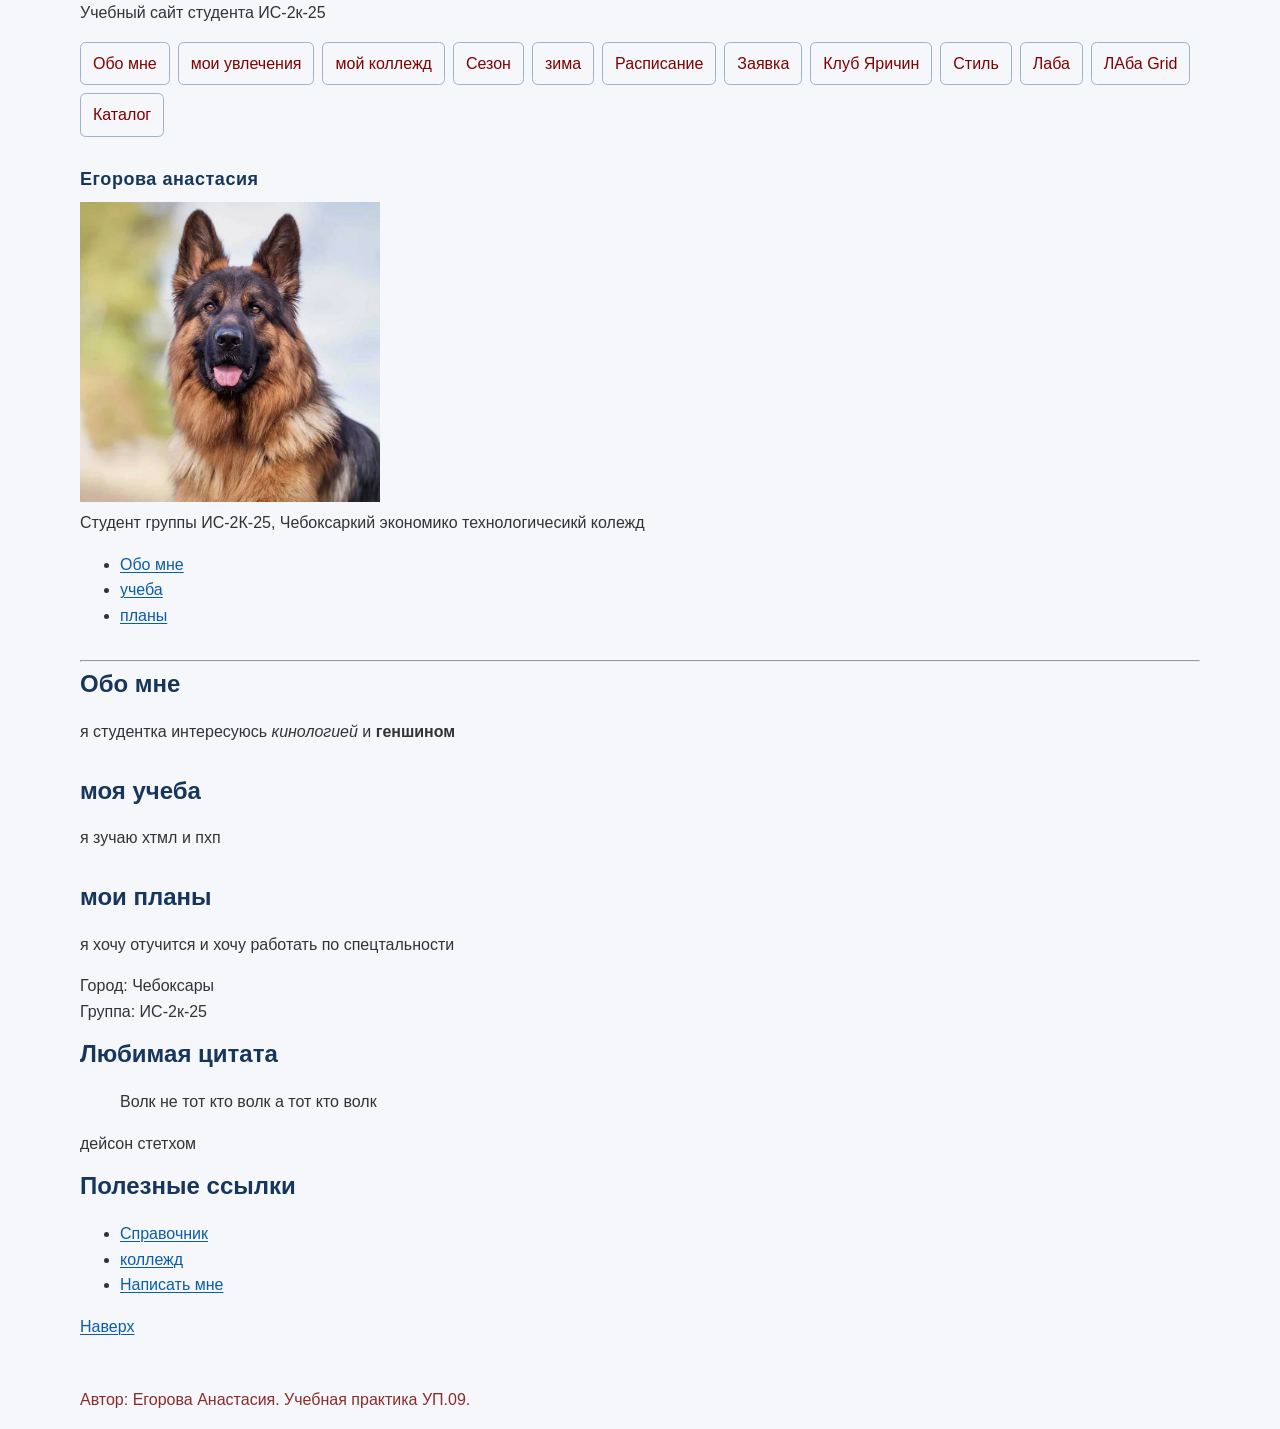
==== about-me/index.html @ d0f6e25e "16 пара" ====
<!DOCTYPE html>
<html lang="ru">
  <head>
    <meta charset="UTF-8" />
    <meta name="viewport" content="width=device-width, initial-scale=1.0" />
    <title>Обо мне - Егорова анастасия</title>
  </head>
  <body>
    <header>
      <p>Учебный сайт студента ИС-2к-25</p>
      <nav aria-label="Главное меню" class="main-nav">
        <ul>
          <li><a href="index.html">Обо мне</a></li>
          <li><a href="hoddy.html">мои увлечения</a></li>
          <li><a href="colleg.html">мой коллежд</a></li>
          <li><a href="season.html">Сезон</a></li>
          <li><a href="samost.html">зима</a></li>
          <li><a href="schedule.html">Расписание</a></li>
          <li><a href="application.html">Заявка</a></li>
          <li><a href="club.html">Клуб Яричин</a></li>
          <li><a href="styles-chek.html">Стиль</a></li>
          <li><a href="flex-lab.html">Лаба</a></li>
          <li><a href="grid-lab.html">ЛАба Grid</a></li>
          <li><a href="catalog.html">Каталог</a></li>
        </ul>
      </nav>
      <link rel="stylesheet" href="style.css">
    </header>

    <main>
      <h1 id="top" class="lead">Егорова анастасия</h1>
      <img
        src="photo/ава.webp"
        alt="Фотография: егорова анастасия"
        width="300"
      />
      <p>
        Студент группы ИС-2К-25, Чебоксаркий экономико технологичесикй колежд
      </p>
      <ul>
        <li><a href="#about">Обо мне</a></li>
        <li><a href="#study">учеба</a></li>
        <li><a href="#plans">планы</a></li>
      </ul>
      <section aria-labelledby="about">
        <hr />
        <h2 id="about">Обо мне</h2>
        <p>
          я студентка интересуюсь <em>кинологией</em> и
          <strong>геншином</strong>
        </p>
      </section>
      <section aria-labelledby="about">
        <h2 id="study">моя учеба</h2>
        <p>я зучаю хтмл и пхп</p>
      </section>

      <h2 id="plans">мои планы</h2>
      <p>я хочу отучится и хочу работать по спецтальности</p>
      <p>Город: Чебоксары<br />Группа: ИС-2к-25</p>
      <h2>Любимая цитата</h2>

      <blockquote>
        <p>Волк не тот кто волк а тот кто волк</p>
      </blockquote>
      <p>дейсон стетхом</p>
      <h2>Полезные ссылки</h2>
      <ul>
        <li>
          <a
            href="https://htmlacademy.ru/ai-frontender-first-agent?utm_source=yandex&utm_medium=cpa&utm_campaign=master_ai_front2_2611&utm_term=---autotargeting&etext=2202.9c-s4H9U09dSX18_PwckkychxpvbhJExfMt5j_cWwxRna2tmYWZkbHdnbmN0dGRh.9e3c19bdcd0c89bcad79593ec87a0ec801678f2a&yclid=399702671406399487"
            target="_blank"
            >Справочник</a
          >
        </li>
        <li>
          <a
            href="https://chetk.info/studentam/raspisaniya/?ysclid=mwvsa35b4y417512192"
            target="_blank"
            >коллежд</a
          >
        </li>
        <li><a href="temiko.udzumaki1010@gmail.com">Написать мне</a></li>
      </ul>
      <p><a href="#top">Наверх</a></p>
    </main>

    <footer class="page-footer">
      <p>Автор: Егорова Анастасия. Учебная практика УП.09.</p>
    </footer>
  </body>
</html>
---- about-me/style.css ----
/* Палитра: 
фон #f5f7fa, 
текст #243142, 
заголовки #17365d, 
ссылки #0b5cab, 
акцент #8a2c2c */ 

html{
    font-size: 16px;
}

body{
    font-family: Arial, Helvetica, sans-serif;
    font-size: 1rem;
    line-height: 1.6;
    color: #243142;
    background-color: #f5f7fa;
    margin: 0;
}

header, main, footer {
    width: min(100% - 2rem, 70rem);
    margin-inline: auto;
}

main {
    padding-block: 2rem;
}

section {
    margin-block: 2rem;
}

h1, h2, h3, p, ul, ol, figure{
    margin-top: 0;
}

h1 {
    font-size: 2rem;
    line-height: 1.2;
    color: #17365d;
}

h2{
    font-size: 1.5rem;
    line-height: 1.2;
    color: #17365d
}

p, li {
    max-width: 70ch;
    color: #333333;
}

.site-note {
    font-style: italic;
}

#top {
    letter-spacing: 0.03em;
}

nav a {
    color: #0b5cab;
}

nav a:hover{
    color: #8a2c2c;
}

main.nav a {
    color: #0b5cab;
}

.page-footer{
    color: #8a2c2c;
    min-width: 0.9rem;
}

.page-footer p {
    color: #8a2c2c;
}

.external-link {
    color: #2c8a4b;
}

a {
    color: #0b5cab;
    text-decoration-thickness: 0.08em;
    text-underline-offset: 0.15em;
}

a:visited{ color: #5c3f8c;}
a:hover{ 
    color: #8a2c2c; 
    background-color: #e1edf5;
}
a:focus-visible {
    outline: 3px solid #d08a00;
    outline-offset: 3px;
}

.main-nav ul{
    display: flex;
    flex-wrap: wrap;
    gap: 0.5rem;
    padding: 0;
    margin: 0;
    list-style: none;
}

.main-nav a { 
    color: rgb(128, 0, 0); 
    display: inline-block;
    padding: 0.5rem 0.75rem;
    border: 1px solid #9fb3c8;
    border-radius: 0.35rem;
    text-decoration: none;
}

.card {
    padding: 1rem;
    border: 1px solid #c9d3dd;
    border-radius:  0.5rem;
    background-color: #ffffff;
}

.main-nav a:focus {
    outline: 2px solid #0073ff;
    outline-offset: 3px;
}

.text1 {
    color: #8a2c2c;
}

.text2{
    color: #7f2c8a;
}

.lead {
    font-size:  1.125rem;
}

caption{
    font-size: 1.7em;
    color: #243142;
}

legend{
    color: #8a2c2c;
    font-size: 1em;
}

figcaption{
    font-size: 1em;
}

table {
    width: 100%;
    border-collapse: collapse;
}

th, td {
    padding: 0.65rem;
    border: 1 px solid #aebdca;
    text-align: left;
}

input, select, textarea, button {
    font: inherit;
}

input, select, textarea{
    width: 100%;
    max-width: 32rem;
    padding: 0.55rem;
    border: 1 px solid #7d8d9c;
}

button{
    padding: 0.6rem 1rem;
    cursor: pointer;
}

input[type="radio"], 
input[type="checkbox"] { 
width: auto; 
} 

.card-list {
    display: flex;
    flex-wrap: nowrap;
    gap: 1rem;
    flex: 1.15rem;
}




.flex-demo {
    display: flex; 
    flex-direction: row; 
    flex-wrap: wrap;
    min-height: 10rem; 
    gap: 0.75rem; 
    padding: 1rem; 
    border: 1px solid #9fb3c8; 
}

.flex-item {
    flex: 1 1 10rem;
    padding:  0.75rem;
    border: 1px solid #6f8498;
    background-color: #eef4f8;
}


.actions {
    display: flex;
    justify-content: space-between;
    align-items: center;
    flex-wrap: wrap;
    gap: 1rem;
    padding: 1rem;
    border: 1px solid #9fb3c8;
    background-color: #f7fafc;
}

.actions-status {
    margin: 0;
}

.actions-buttons {
    display: flex;
    flex-wrap: wrap;
    gap: 0.5rem;
}

.button-link,
.actions button{
    display: inline-block;
    padding: 0.6rem 1rem;
    border: 1px solid #6f8498;
    border-radius: 0.35rem;
    background-color: #eef4f8;
    color: #17365d;
    font: inherit;
    text-decoration: none;
    cursor: pointer;
}


.profile-row{
    display: inline-block;
    align-items: center;
    flex-wrap: wrap;
    gap: 1rem;
    padding:1rem;
    border: 1px solid #6f8498;
    border-radius: 0.5rem;

}

.profile-avatar{
    width: 8rem;
    max-width: 100%;
    height: auto;
    border-radius: 0.5rem;
}

.profile-text{
    flex: 1 1 16rem;
}

.profile-text h3{
    margin-top: 0;
}

.profile-link {
    display: inline-block;
    padding: 0.6rem 1rem;
    border: 1px solid #6f8498;
    border-radius: 0.35rem;
}


/*-----------------------------------------------------------*/
/* grid lab*/

.grid-demo {
    display: grid;
    grid-template-columns: repeat(3, 1fr);
    gap: 0.75rem;
    padding: 1rem;
    border: 1px solid #9fb3c8;
}

.grid-iten {
    padding: 1rem;
    border: 1px solid #6f8498;
}

.area-demo{
    display: grid;
    grid-template-columns: 2fr 1fr;
    grid-template-areas: 
        "head head"
        "main side";
    gap: 1rem;
}
.area-head{grid-area: head;}
.area-main{grid-area: main;}
.area-side{grid-area: side;}

/*----------------------------------------------------------*/
/*capalog*/

.catalog-grid {
    display: grid;
    grid-template-columns:
        repeat(auto-fit, minmax(14rem, 1fr));
    gap: 1rem;
}

.product-card {
    display: flex;
    flex-direction: column;

    min-width: 0;
    padding: 1rem;

    border: 1px solid #c9d3dd;
    border-radius: 0.5rem;

    background-color: #ffffff;
}

.product-card img{
    width: 100%;
    max-width: 100%;
    height: auto;

    margin-bottom: 1rem;

    border-radius: 0.35rem;
}

.product-card h2{
    margin-top: 0;
    margin-bottom: 0.75rem;
}

.product-card p{
    margin-bottom: 0.75rem;
}

.product-card ul{
    margin-bottom: 1rem;
    padding-left: 1.25rem;
}
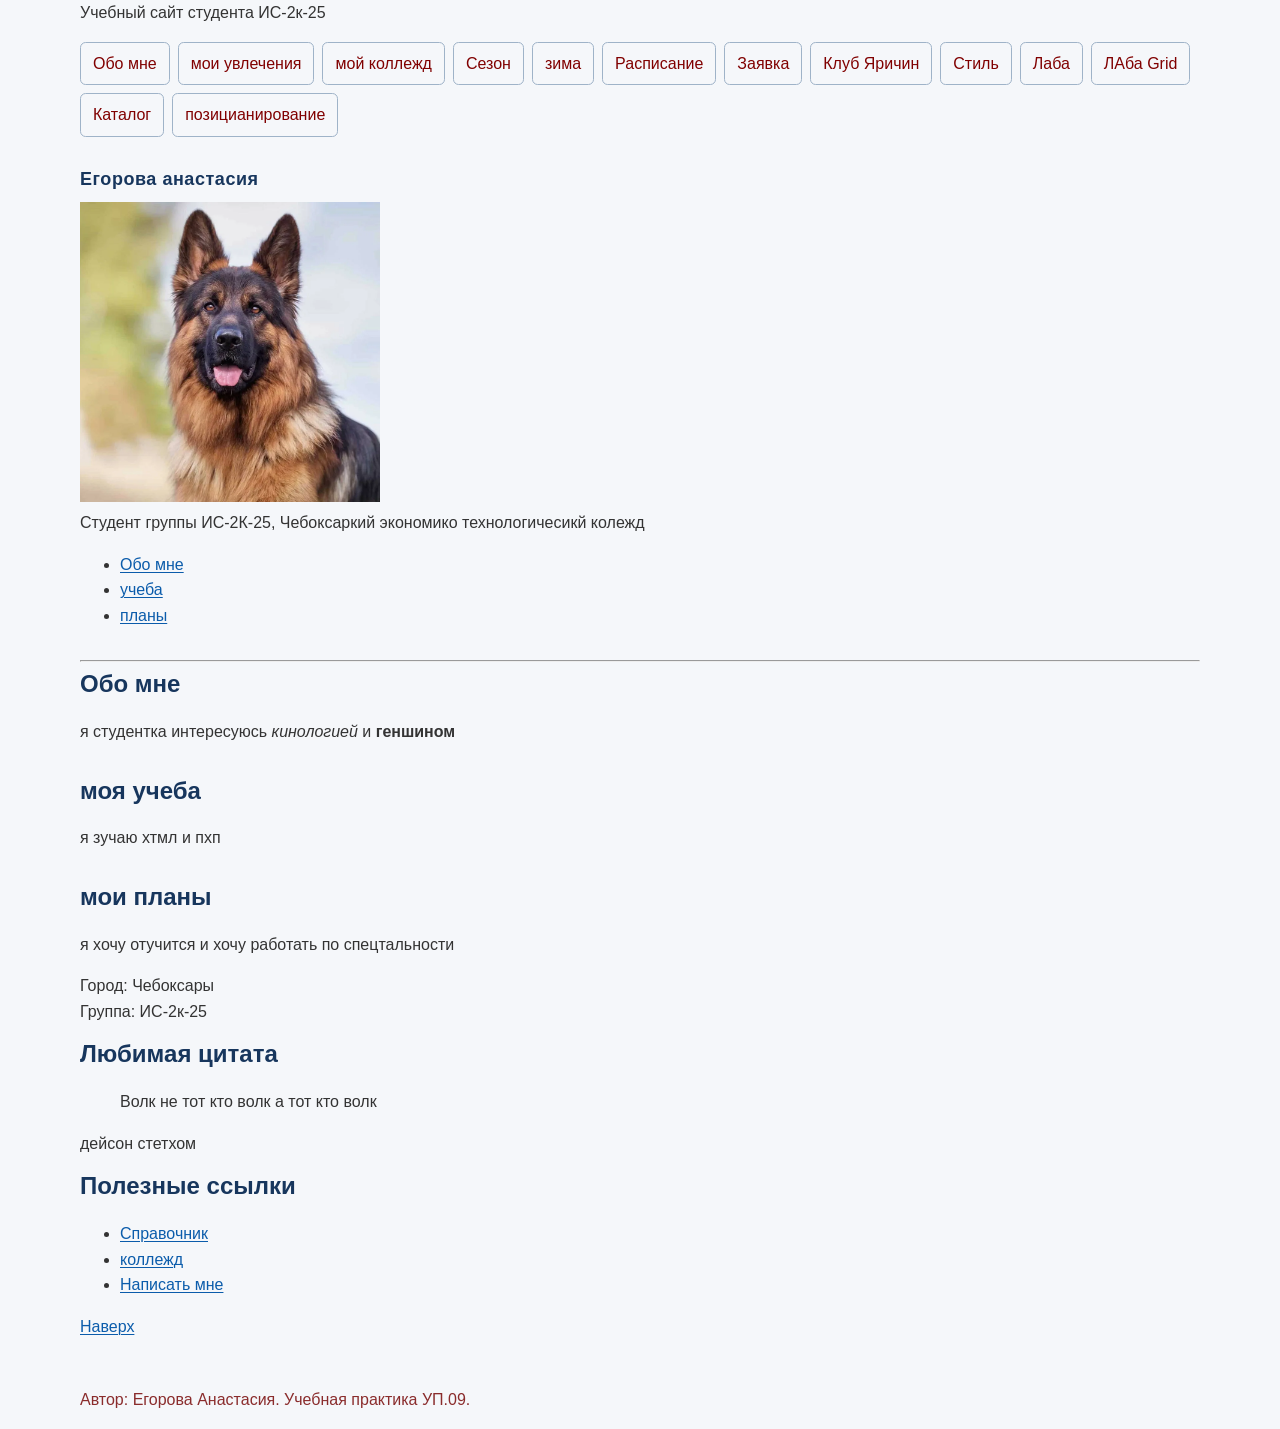
==== commit d48b3c9d: "17 пара" ====
--- a/about-me/index.html
+++ b/about-me/index.html
@@ -22,6 +22,7 @@
           <li><a href="flex-lab.html">Лаба</a></li>
           <li><a href="grid-lab.html">ЛАба Grid</a></li>
           <li><a href="catalog.html">Каталог</a></li>
+          <li><a href="positiob-lab.html">позицианирование</a></li>
         </ul>
       </nav>
       <link rel="stylesheet" href="style.css">
--- a/about-me/style.css
+++ b/about-me/style.css
@@ -10,6 +10,9 @@
 }
 
 body{
+    min-height: 10vh;
+    display: flex;
+    flex-direction: column;
     font-family: Arial, Helvetica, sans-serif;
     font-size: 1rem;
     line-height: 1.6;
@@ -25,6 +28,7 @@
 
 main {
     padding-block: 2rem;
+    flex: 1;
 }
 
 section {
@@ -359,4 +363,73 @@
 .product-card ul{
     margin-bottom: 1rem;
     padding-left: 1.25rem;
-}+}
+
+/*===========================================================*/
+/*positiob-lab*/
+
+.position-box{
+    position: relative;
+    max-width: 32rem;
+    padding: 2.5rem 1rem 1rem;
+    border: 1px solid #9fb3c8;
+    border-radius: 0.5rem;
+    background-color: #ffffff;
+}
+
+.badge {
+    position: absolute;
+    top: 0.5rem;
+    right: 0.5rem;
+    padding: 0.25rem 0.5rem;
+    border-radius: 0.25rem;
+    color: #ffffff;
+    background-color: #8a2c2c;
+    font-size: 0.85rem;
+    font-weight: 700;
+}
+
+.page-tools {
+    position: sticky;
+    top:0;
+    z-index: 10;
+    display: flex;
+    flex-wrap: wrap;
+    gap: 0.5rem;
+    margin-block: 1rem;
+    padding: 0.75rem;
+    border: 1px solid #6f8498;
+    background-color: #f5f7fa;
+}
+
+.page-tools a {
+    display: inline-block;
+    padding: 0.35rem 0.6rem;
+}
+
+.product-card{
+    position: relative;
+    padding-top: 3rem;
+}
+
+.card-badge{
+    position: absolute;
+    top: 0.75rem;
+    right: 0.75rem;
+    padding: 0.25rem 0.5rem;
+    border-radius: 0.25rem;
+    color: #ffffff;
+    background-color: #8a2c2c;
+    font-size: 0.8rem;
+    font-weight: 700;
+}
+
+.back-to-top { 
+    margin-top: 2rem; 
+    text-align: right; 
+  } 
+   
+  .back-to-top a { 
+    display: inline-block; 
+    padding: 0.5rem 0.75rem; 
+  }
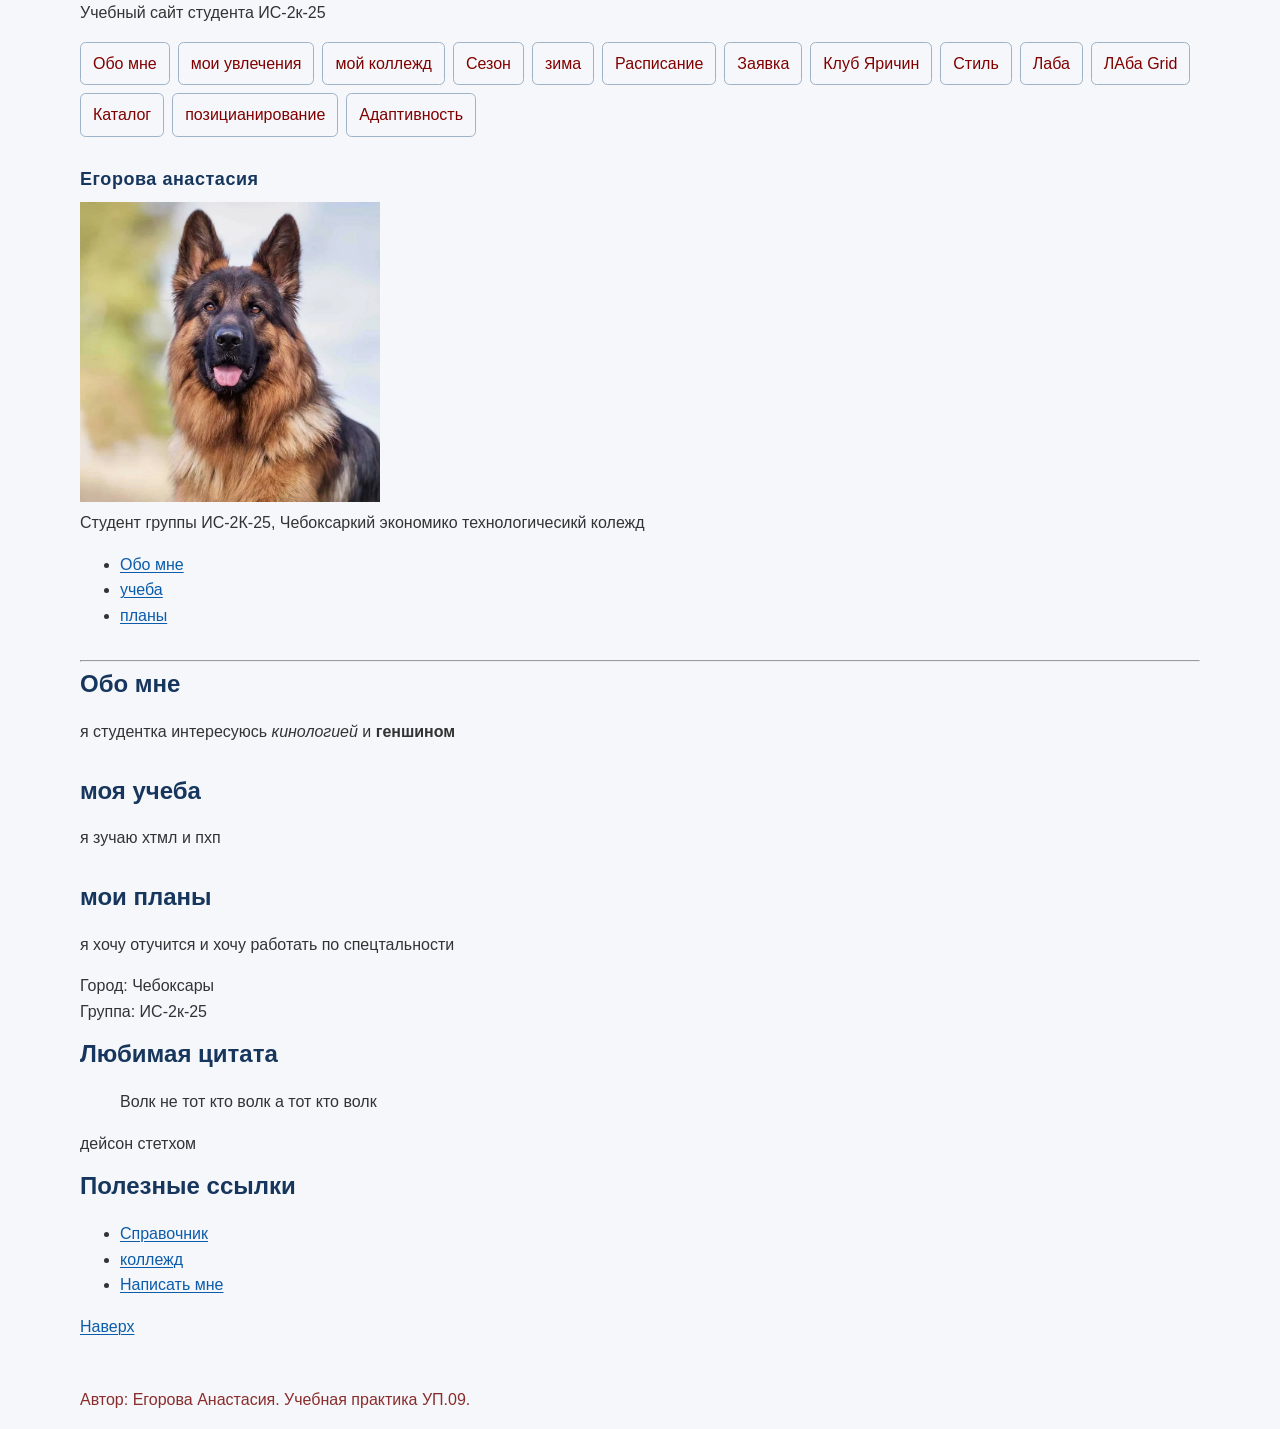
==== commit 052a2ae3: "18 пара" ====
--- a/about-me/index.html
+++ b/about-me/index.html
@@ -23,6 +23,7 @@
           <li><a href="grid-lab.html">ЛАба Grid</a></li>
           <li><a href="catalog.html">Каталог</a></li>
           <li><a href="positiob-lab.html">позицианирование</a></li>
+          <li><a href="responsive-lab.html">Адаптивность</a></li>
         </ul>
       </nav>
       <link rel="stylesheet" href="style.css">
--- a/about-me/style.css
+++ b/about-me/style.css
@@ -432,4 +432,71 @@
   .back-to-top a { 
     display: inline-block; 
     padding: 0.5rem 0.75rem; 
-  }+  }
+
+
+  /*=============================================*/
+  /*19 пара*/
+
+  *, * ::before, *::after {box-sizing: border-box;}
+
+  img{max-width: 100%; height: auto;}
+
+  .page-container {
+    width: min(100% - 2rem, 70rem);
+    margin-inline: auto;
+  }
+
+  .responsive-hero {
+    display: grid;
+    gap: 1.25rem;
+    align-items: center;
+    padding-block: 1.5rem;
+  }
+
+  .responsive-hero img {
+    width: 100%;
+    border-radius: 0.75rem;
+  }
+
+  .feature-grid{
+    display: grid;
+    gap: 1rem;
+  }
+
+  .feature-grid article{
+    min-width: 0;
+    padding: 1rem;
+    border: 1px solid #c9d3dd;
+    border-radius: 0.5rem;
+  }
+
+  @media (min-wigdth: 48rem) {
+    .responsive-hero {
+        grid-template-columns: 1.2fr 1fr;
+    }
+
+    .feature-grid{
+        grid-template-columns: repeat(2, 1fr);
+    }
+  }
+
+  .catalog-grid{
+    display: grid;
+    grid-template-columns: repeat(auto-fit, minmax(min(100%,15rem), 1fr));
+    gap:1rem;
+  }
+
+
+.stat-item {
+    padding: 1rem;
+    border: 1px solid #6f8498;
+}
+
+.adaptive-stats {
+    display: grid;
+    grid-template-columns: repeat(3, 1fr);
+    gap: 0.75rem;
+    padding: 1rem;
+    border: 1px solid #9fb3c8;
+}
